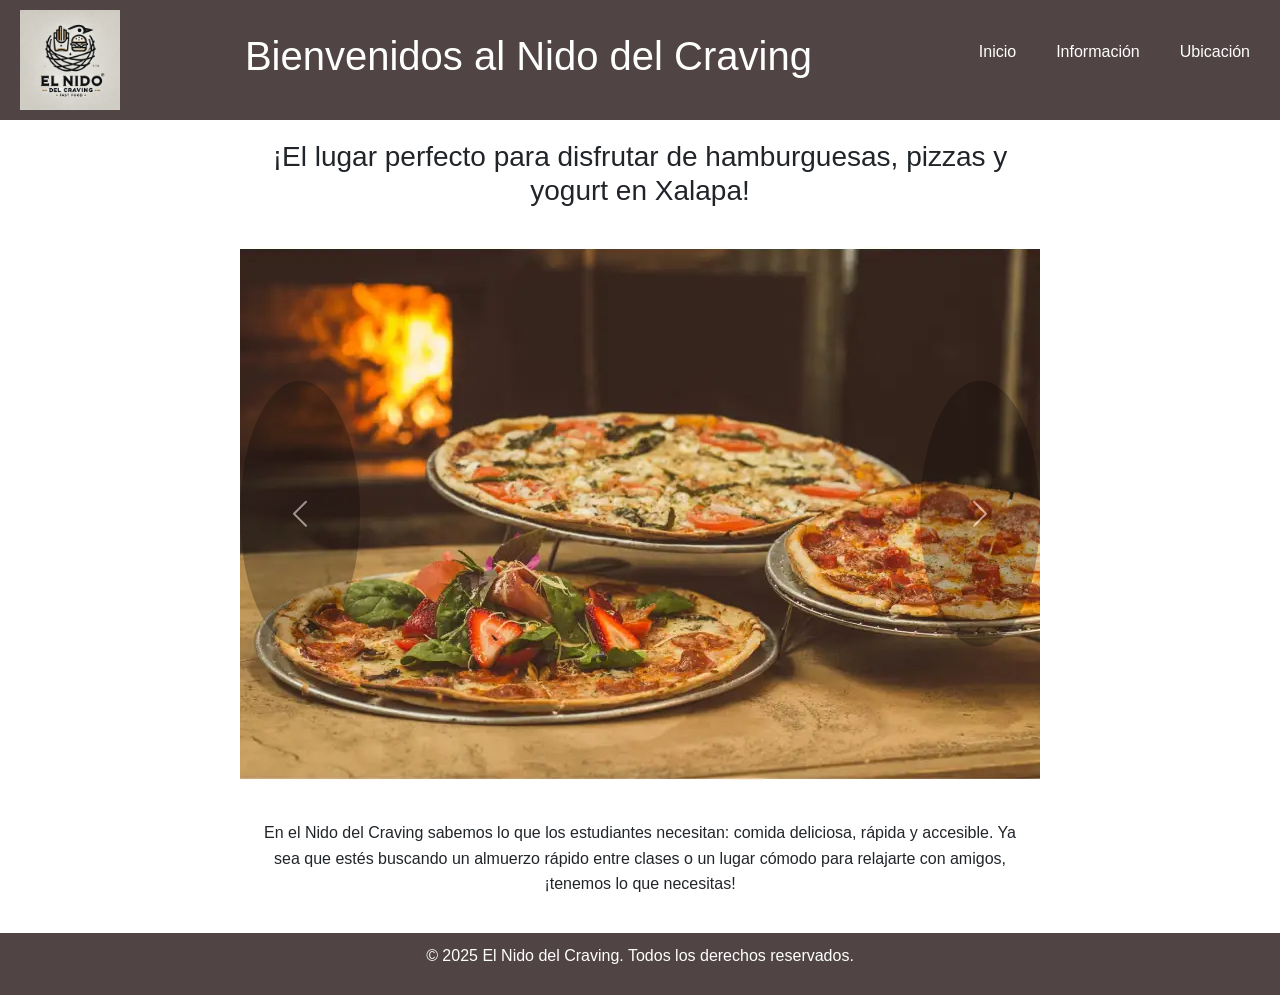
==== index.html @ 43c348df "Add files via upload" ====
<!DOCTYPE html>
<html lang="es">
<head>
    <meta charset="UTF-8">
    <meta name="viewport" content="width=device-width, initial-scale=1.0">
    <title>Nido del Craving</title>
    
    <link href="https://cdn.jsdelivr.net/npm/bootstrap@5.3.2/dist/css/bootstrap.min.css" rel="stylesheet">
    <link rel="stylesheet" href="css/examen.css">
</head>
<body>
    
    <header>
        <div class="logo">
            <img src="img/logo.webp" alt="Logo">
        </div>
        <h1>Bienvenidos al Nido del Craving</h1>
        <nav>
            <ul class="nav-bar">
                <li><a href="examen.html">Inicio</a></li>
                <li><a href="información.html">Información</a></li>
                <li><a href="https://maps.app.goo.gl/s6Wevkev92GBGCtKA?g_st=com.google.maps.preview.copy">Ubicación</a></li>
            </ul>
        </nav>
    </header>

    
    <main>
        <section class="container">
            <h3>¡El lugar perfecto para disfrutar de hamburguesas, pizzas y yogurt en Xalapa!</h3>
        </section>

        
        <section class="carousel">
            <div id="carouselExample" class="carousel slide" data-bs-ride="carousel">
                <div class="carousel-inner">
                    <div class="carousel-item active">
                        <img src="img/pizza.webp" class="d-block w-100" alt="Pizza">
                    </div>
                    <div class="carousel-item">
                        <img src="img/yogurt.webp" class="d-block w-100" alt="Yogurt">
                    </div>
                    <div class="carousel-item">
                        <img src="img/burger.webp" class="d-block w-100" alt="Burger">
                    </div>
                </div>
                <button class="carousel-control-prev" type="button" data-bs-target="#carouselExample" data-bs-slide="prev">
                    <span class="carousel-control-prev-icon" aria-hidden="true"></span>
                    <span class="visually-hidden">Previous</span>
                </button>
                <button class="carousel-control-next" type="button" data-bs-target="#carouselExample" data-bs-slide="next">
                    <span class="carousel-control-next-icon" aria-hidden="true"></span>
                    <span class="visually-hidden">Next</span>
                </button>
            </div>
        </section>

        
        <section class="container">
            <p>En el Nido del Craving sabemos lo que los estudiantes necesitan: comida deliciosa, rápida y accesible. Ya sea que estés buscando un almuerzo rápido entre clases o un lugar cómodo para relajarte con amigos, ¡tenemos lo que necesitas!</p>
        </section>
    </main>

    
    <footer>
        <p>&copy; 2025 El Nido del Craving. Todos los derechos reservados.</p>
    </footer>

    
    <script src="https://cdn.jsdelivr.net/npm/bootstrap@5.3.2/dist/js/bootstrap.bundle.min.js"></script>
</body>
</html>
---- css/examen.css ----
* {
    margin: 0;
    padding: 0;
    box-sizing: border-box;
}


body {
    font-family: Arial, sans-serif;
    line-height: 1.6;
}


header {
    display: flex;
    justify-content: space-between;
    align-items: center;
    background-color: #504444;
    color: white;
    padding: 10px 20px;
}

header .logo img {
    height: 100px;
    width: auto;
}

header .nav-bar {
    list-style: none;
    display: flex;
    gap: 20px;
}

header .nav-bar li a {
    text-decoration: none;
    color: white;
    padding: 5px 10px;
    transition: background 0.3s;
}

header .nav-bar li a:hover {
    background-color: #555;
    border-radius: 5px;
}


main {
    padding: 20px;
}

.container {
    max-width: 800px;
    margin: auto;
    text-align: center;
}

.carousel {
    position: relative;
    max-width: 800px;
    margin: 20px auto;
    overflow: hidden;
    text-align: center;
}

.carousel-images img {
    display: none;
    width: 100%;
    border-radius: 5px;
}

.carousel-images img.active {
    display: block;
}

.carousel button {
    position: absolute;
    top: 50%;
    transform: translateY(-50%);
    background-color: rgba(0, 0, 0, 0.5);
    color: white;
    border: none;
    padding: 10px;
    cursor: pointer;
    border-radius: 50%;
}

.carousel .prev {
    left: 10px;
}

.carousel .next {
    right: 10px;
}


footer {
    background-color: #504444;
    color: white;
    text-align: center;
    padding: 10px;
    position: relative;
    width: 100%;
}
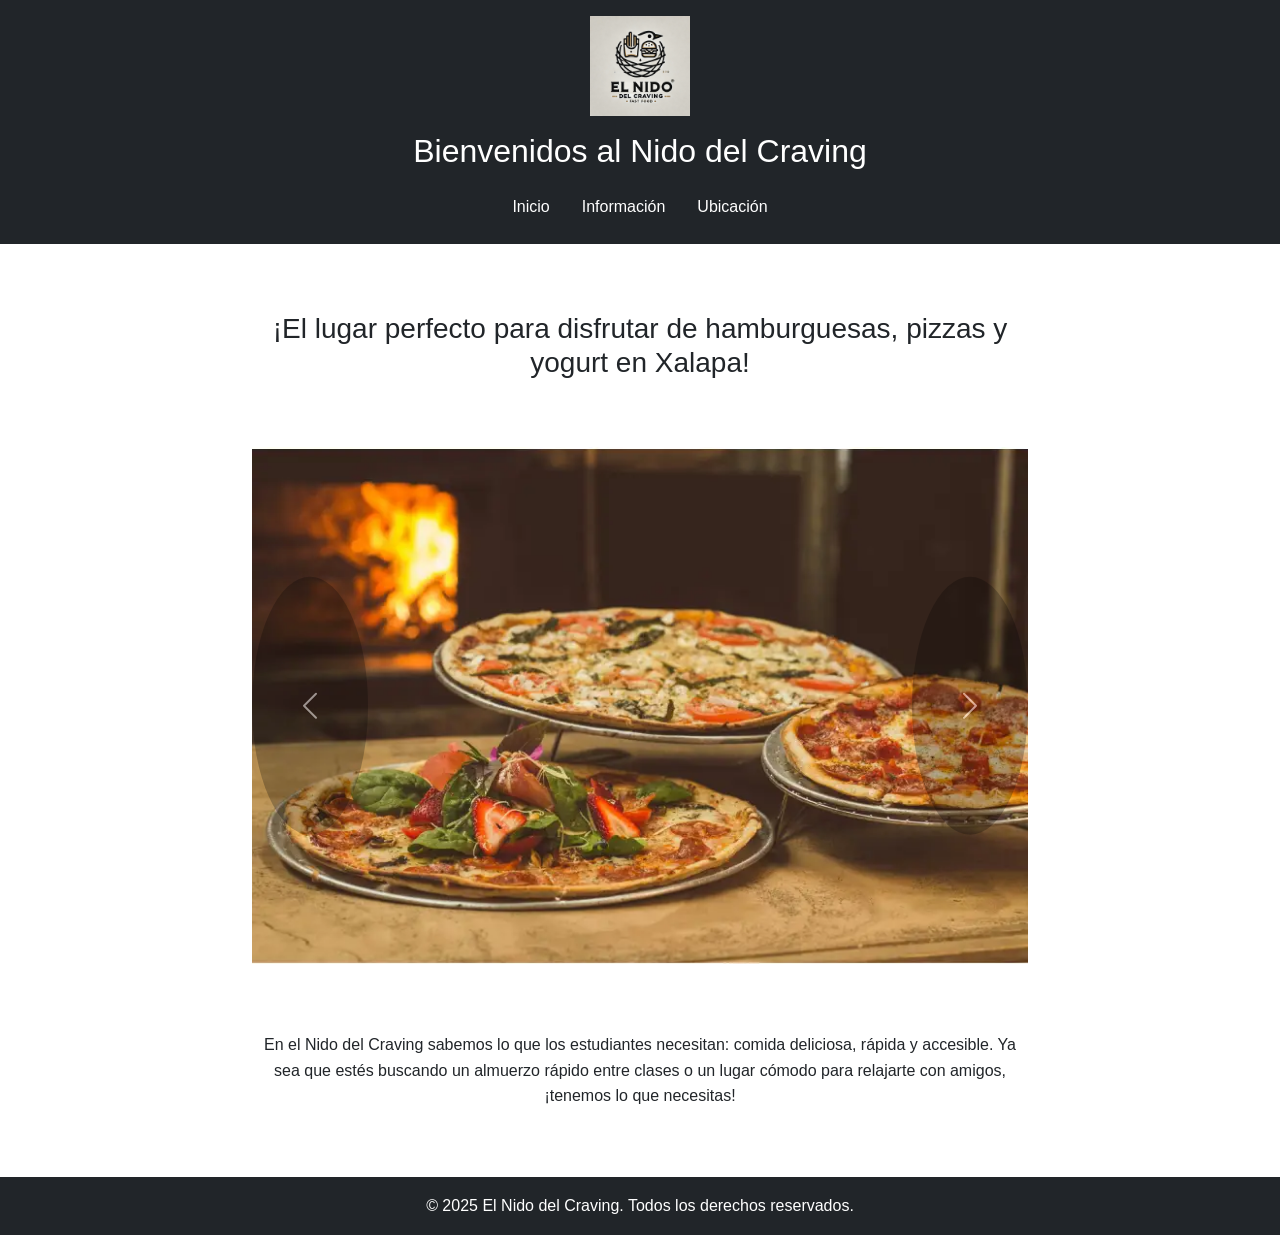
==== commit 3f68312a: "index.html" ====
--- a/index.html
+++ b/index.html
@@ -10,28 +10,34 @@
 </head>
 <body>
     
-    <header>
-        <div class="logo">
-            <img src="img/logo.webp" alt="Logo">
+    <header class="bg-dark text-white py-3">
+        <div class="container text-center">
+            <div class="logo mb-3">
+                <img src="img/logo.webp" alt="Logo" class="img-fluid" style="max-height: 100px;">
+            </div>
+            <h1 class="h2">Bienvenidos al Nido del Craving</h1>
+            <nav class="mt-3">
+                <ul class="nav justify-content-center">
+                    <li class="nav-item">
+                        <a class="nav-link text-white" href="examen.html">Inicio</a>
+                    </li>
+                    <li class="nav-item">
+                        <a class="nav-link text-white" href="información.html">Información</a>
+                    </li>
+                    <li class="nav-item">
+                        <a class="nav-link text-white" href="https://maps.app.goo.gl/s6Wevkev92GBGCtKA?g_st=com.google.maps.preview.copy">Ubicación</a>
+                    </li>
+                </ul>
+            </nav>
         </div>
-        <h1>Bienvenidos al Nido del Craving</h1>
-        <nav>
-            <ul class="nav-bar">
-                <li><a href="examen.html">Inicio</a></li>
-                <li><a href="información.html">Información</a></li>
-                <li><a href="https://maps.app.goo.gl/s6Wevkev92GBGCtKA?g_st=com.google.maps.preview.copy">Ubicación</a></li>
-            </ul>
-        </nav>
     </header>
 
-    
     <main>
-        <section class="container">
-            <h3>¡El lugar perfecto para disfrutar de hamburguesas, pizzas y yogurt en Xalapa!</h3>
+        <section class="container text-center my-5">
+            <h3 class="mb-4">¡El lugar perfecto para disfrutar de hamburguesas, pizzas y yogurt en Xalapa!</h3>
         </section>
 
-        
-        <section class="carousel">
+        <section class="carousel container my-5">
             <div id="carouselExample" class="carousel slide" data-bs-ride="carousel">
                 <div class="carousel-inner">
                     <div class="carousel-item active">
@@ -55,18 +61,15 @@
             </div>
         </section>
 
-        
-        <section class="container">
+        <section class="container text-center my-5">
             <p>En el Nido del Craving sabemos lo que los estudiantes necesitan: comida deliciosa, rápida y accesible. Ya sea que estés buscando un almuerzo rápido entre clases o un lugar cómodo para relajarte con amigos, ¡tenemos lo que necesitas!</p>
         </section>
     </main>
 
-    
-    <footer>
-        <p>&copy; 2025 El Nido del Craving. Todos los derechos reservados.</p>
+    <footer class="bg-dark text-white text-center py-3">
+        <p class="mb-0">&copy; 2025 El Nido del Craving. Todos los derechos reservados.</p>
     </footer>
 
-    
     <script src="https://cdn.jsdelivr.net/npm/bootstrap@5.3.2/dist/js/bootstrap.bundle.min.js"></script>
 </body>
-</html>+</html>
